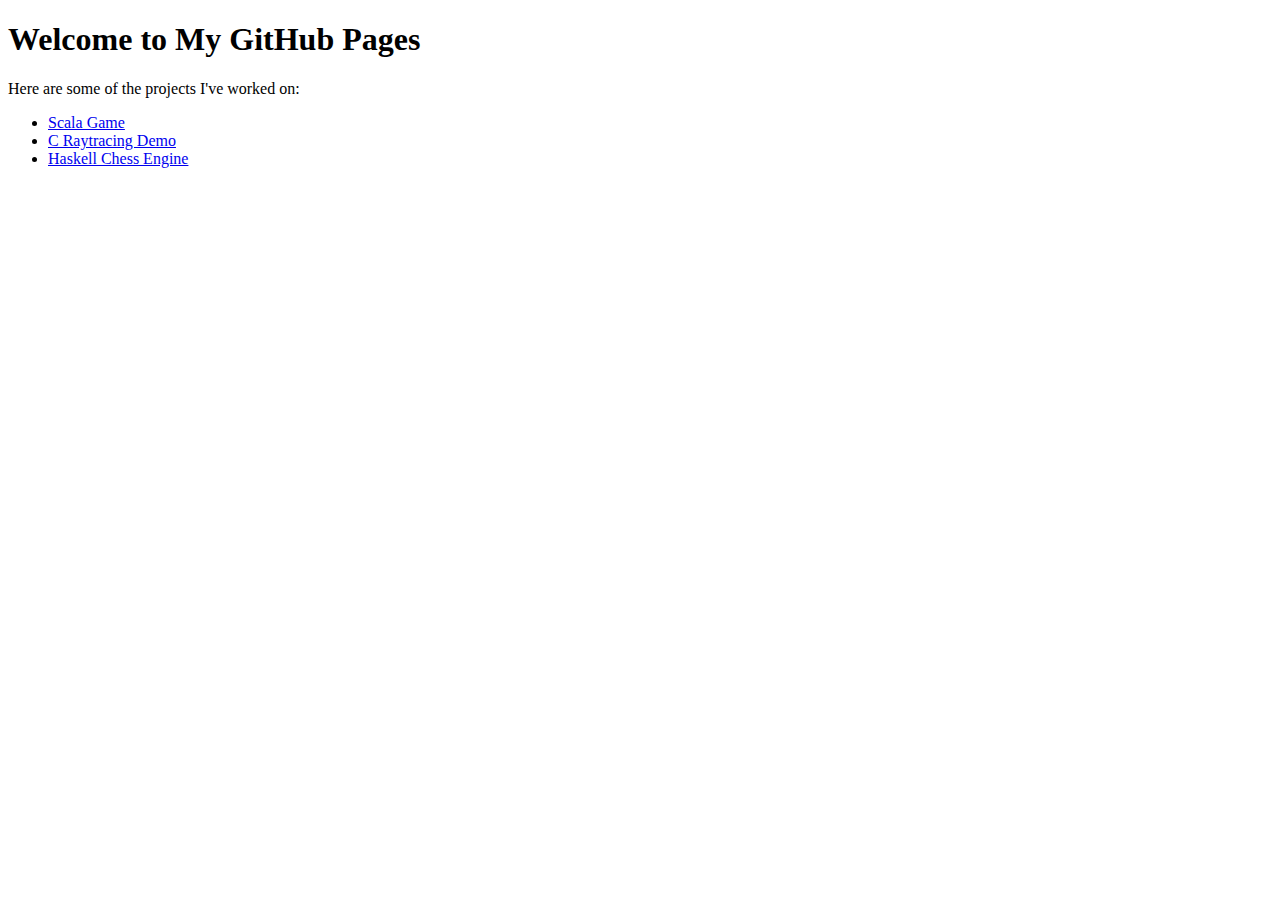
==== index.html @ cbef990c "Page Routes Initial Layout" ====
<!DOCTYPE html>
<html lang="en"
<head>
    <meta charset="UTF-8">
    <meta name="viewport" content="width=device-width, initial-scale=1.0">
    <title>Marco Jonsson's Projects</title>
</head>

<body>
    <h1>Welcome to My GitHub Pages</h1>
    <p>Here are some of the projects I've worked on:</p>
    <ul>
        <li><a href="/scala-game">Scala Game</a></li>
        <li><a href="/c-raytracing">C Raytracing Demo</a></li>
        <li><a href="/haskell-chess-engine">Haskell Chess Engine</a></li>
    </ul>
</body>
</html>
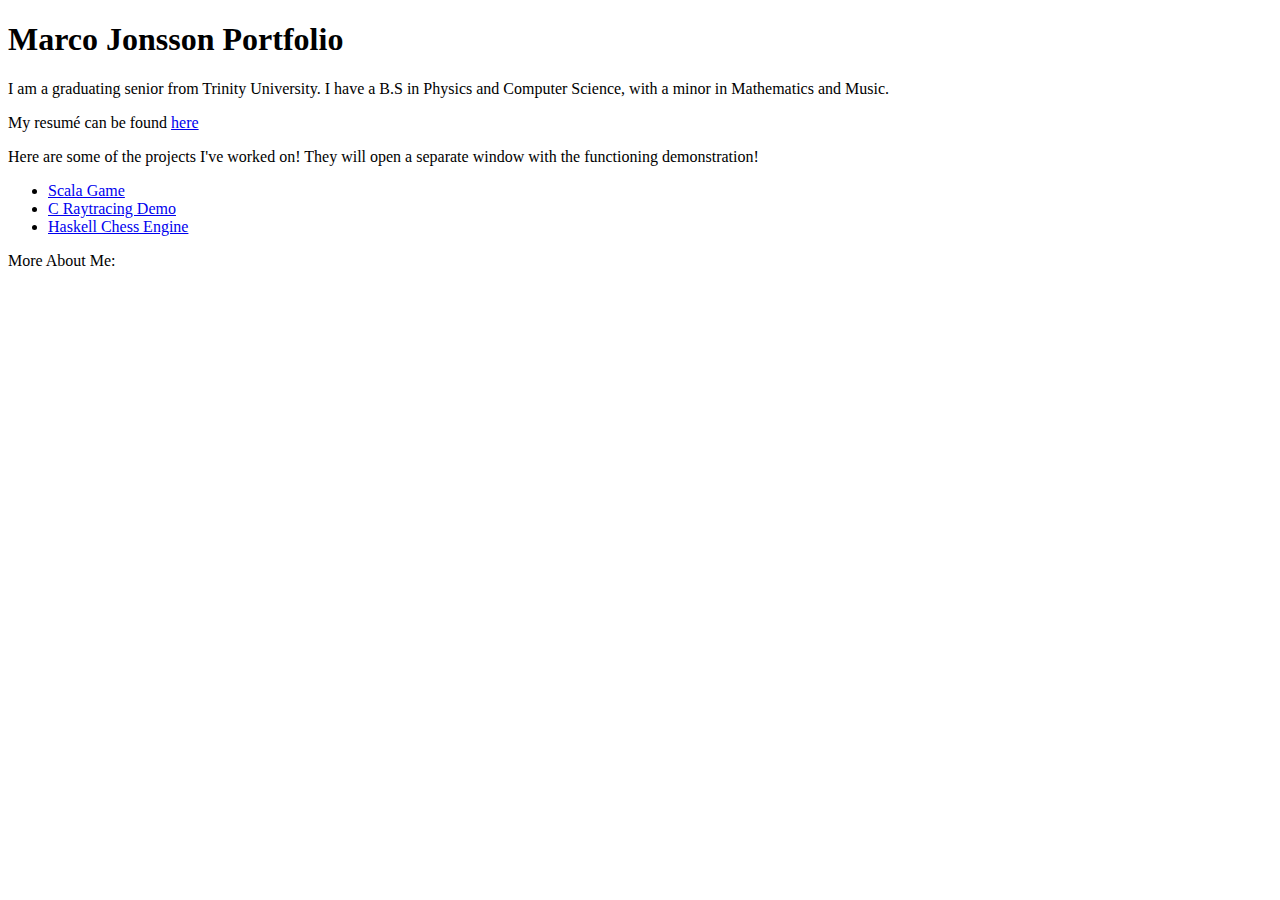
==== commit 0242b29d: "First Route Batch and Resume Added" ====
--- a/index.html
+++ b/index.html
@@ -7,12 +7,24 @@
 </head>
 
 <body>
-    <h1>Welcome to My GitHub Pages</h1>
-    <p>Here are some of the projects I've worked on:</p>
+    <h1>Marco Jonsson Portfolio</h1>
+    <p>
+        I am a graduating senior from Trinity University. I have a B.S in Physics and Computer Science, with a minor in Mathematics and Music. 
+    </p>
+    <p>
+        <p>My resumé can be found <a href="resume/Marco%20Jonsson%20Resume.pdf" target="_blank">here</a>
+
+    </p>
+    <p>
+        Here are some of the projects I've worked on! They will open a separate window with the functioning demonstration!
+    </p>
     <ul>
         <li><a href="/scala-game">Scala Game</a></li>
         <li><a href="/c-raytracing">C Raytracing Demo</a></li>
         <li><a href="/haskell-chess-engine">Haskell Chess Engine</a></li>
     </ul>
+    <p>
+        More About Me:
+    </p>
 </body>
 </html>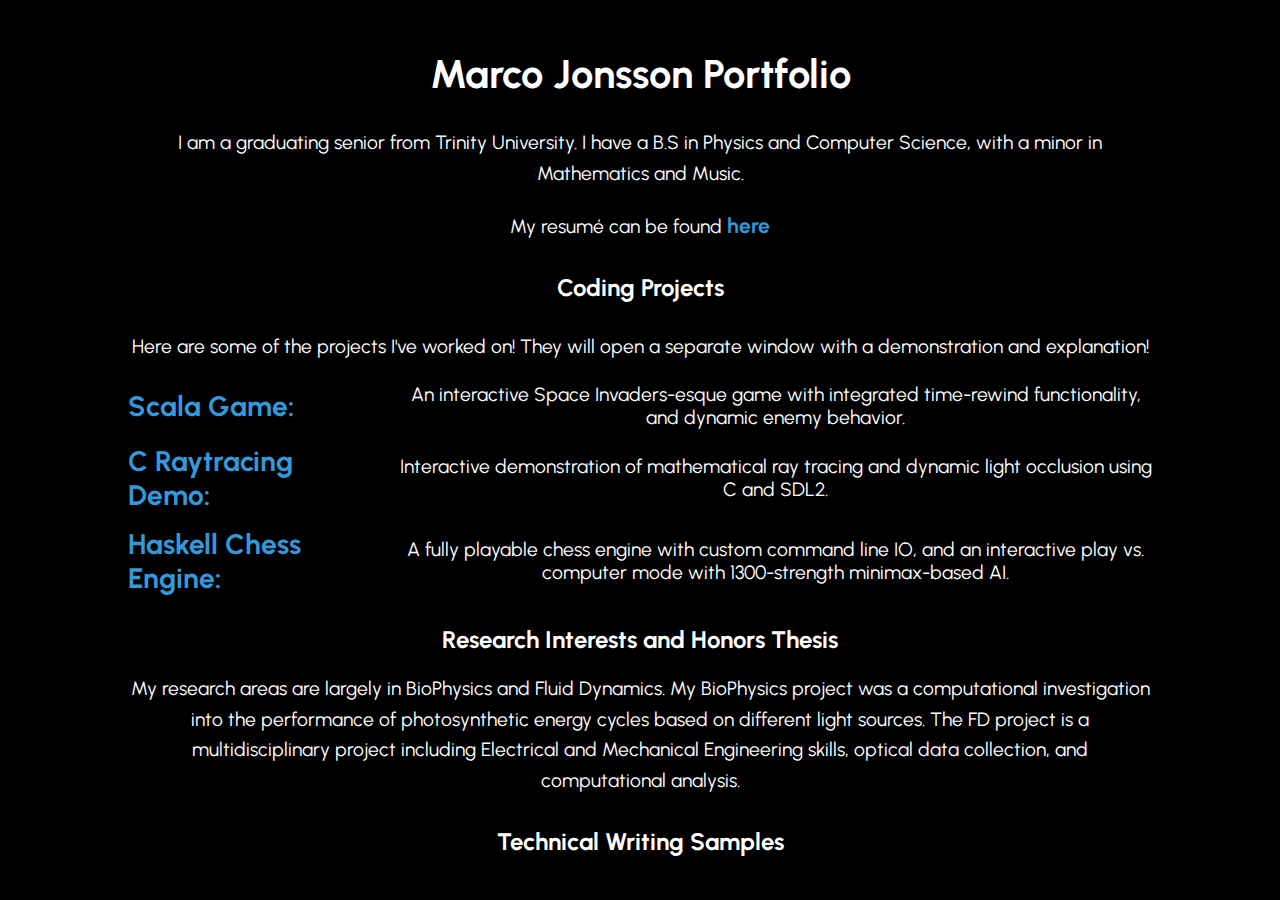
==== commit be876295: "Updated UI, added google analytics" ====
--- a/index.html
+++ b/index.html
@@ -1,30 +1,67 @@
 <!DOCTYPE html>
-<html lang="en"
+<html lang="en">
 <head>
+    <!-- Google tag (gtag.js) -->
+    <script async src="https://www.googletagmanager.com/gtag/js?id=G-RW2P8NKLW9"></script>
+    <script>
+    window.dataLayer = window.dataLayer || [];
+    function gtag(){dataLayer.push(arguments);}
+    gtag('js', new Date());
+
+    gtag('config', 'G-RW2P8NKLW9');
+    </script>
+
     <meta charset="UTF-8">
     <meta name="viewport" content="width=device-width, initial-scale=1.0">
     <title>Marco Jonsson's Projects</title>
-</head>
-
+    <link rel="stylesheet" href="styles.css">
+</head> 
 <body>
     <h1>Marco Jonsson Portfolio</h1>
-    <p>
-        I am a graduating senior from Trinity University. I have a B.S in Physics and Computer Science, with a minor in Mathematics and Music. 
-    </p>
-    <p>
-        <p>My resumé can be found <a href="resume/Marco%20Jonsson%20Resume.pdf" target="_blank">here</a>
-
-    </p>
-    <p>
-        Here are some of the projects I've worked on! They will open a separate window with the functioning demonstration!
-    </p>
-    <ul>
-        <li><a href="/scala-game">Scala Game</a></li>
-        <li><a href="/c-raytracing">C Raytracing Demo</a></li>
-        <li><a href="/haskell-chess-engine">Haskell Chess Engine</a></li>
-    </ul>
-    <p>
-        More About Me:
-    </p>
+    <div class="section">
+        <p>
+            I am a graduating senior from Trinity University. I have a B.S in Physics and Computer Science, with a minor in Mathematics and Music.
+        </p>
+        <p>
+            My resumé can be found <a class="resume-link" href="resume/Marco%20Jonsson%20Resume.pdf" target="_blank">here</a>
+        </p>
+    </div>
+    <h2>Coding Projects</h2>
+    <div class="section">
+        <p>
+            Here are some of the projects I've worked on! They will open a separate window with a demonstration and explanation!
+        </p>
+        <ul class="projects-list">
+            <li class="project-item">
+                <span class="project-name"><a href="/scala-game">Scala Game:</a></span>
+                <span class="project-description">An interactive Space Invaders-esque game with integrated time-rewind 
+                    functionality, and dynamic enemy behavior.</span>
+            </li>
+            <li class="project-item">
+                <span class="project-name"><a href="/c-raytracing.html">C Raytracing Demo:</a></span>
+                <span class="project-description">Interactive demonstration of mathematical ray tracing and dynamic 
+                    light occlusion using C and SDL2.</span>
+            </li>
+            <li class="project-item">
+                <span class="project-name"><a href="/haskell-chess-engine">Haskell Chess Engine:</a></span>
+                <span class="project-description">A fully playable chess engine with custom command line IO, and an
+                     interactive play vs. computer mode with 1300-strength minimax-based AI.</span>
+            </li>
+        </ul>
+    </div>
+    <div class="section">
+            <h2>Research Interests and Honors Thesis</h2>
+            <p>
+                My research areas are largely in BioPhysics and Fluid Dynamics. My BioPhysics project was a computational
+                investigation into the performance of photosynthetic energy cycles based on different light sources.
+                The FD project is a multidisciplinary project including Electrical and Mechanical Engineering skills, 
+                optical data collection, and computational analysis.
+            </p>
+    </div>
+    <div class="section">
+        <h2>
+            Technical Writing Samples
+        </h2>
+    </div>
 </body>
-</html>+</html>
--- a/styles.css
+++ b/styles.css
@@ -0,0 +1,99 @@
+@import url('https://fonts.googleapis.com/css2?family=Urbanist:wght@100;200;300;400;500;600;700;800;900&display=swap');
+        
+/* Global styles */
+body {
+    background-color: black;
+    color: white;
+    font-family: 'Urbanist', sans-serif;
+    margin: 0;
+    padding: 0;
+}
+
+h1 {
+    text-align: center;
+    margin-top: 50px;
+    font-size: 2.5em;
+}
+
+h2{
+    text-align: center;
+}
+
+p {
+    font-size: 1.2em;
+    line-height: 1.6;
+    margin: 20px auto;
+    width: 80%;
+}
+
+ul {
+    list-style-type: none;
+    padding: 0;
+    margin: 0;
+    width: 80%; /* Set the width of the list to be aligned with the content */
+    margin-left: auto;
+    margin-right: auto;
+}
+
+li {
+    margin: 15px 0;
+}
+
+a {
+    color: #3498db; /* blue color for links */
+    text-decoration: none;
+    font-size: 1.1em;
+}
+
+a:hover {
+    text-decoration: underline;
+}
+
+/* Resumé link styling */
+.resume-link {
+    color: #3498db;
+    font-weight: bold;
+}
+
+/* Section styling */
+.section {
+    text-align: center;
+    margin: 30px 0;
+}
+
+.urbanist-MainFont {
+    font-family: "Urbanist", sans-serif;
+    font-optical-sizing: auto;
+    font-weight: 100; /*100 to 900*/
+    font-style: normal;
+}
+.project-item {
+    display: flex;
+    align-items: center;
+    margin: 15px 0;
+}
+
+.project-name {
+    font-size: 1.6em;
+    font-weight: bold;
+    text-align: left;
+    max-width: 60%; /* Limit the width so the description doesn't wrap too early */
+    flex: 1; /* Allow project name to take up 60% of the space */
+    margin-right: 20px;
+}
+
+.project-description {
+    font-size: 1.2em;
+    flex: 3; /* Allow description to take up the remaining space */
+    word-wrap: break-word; /* Ensures description text wraps within its container */
+}
+
+.project-name a {
+    color: #3498db;
+    text-decoration: none;
+}
+
+.project-name a:hover {
+    text-decoration: underline;
+}
+
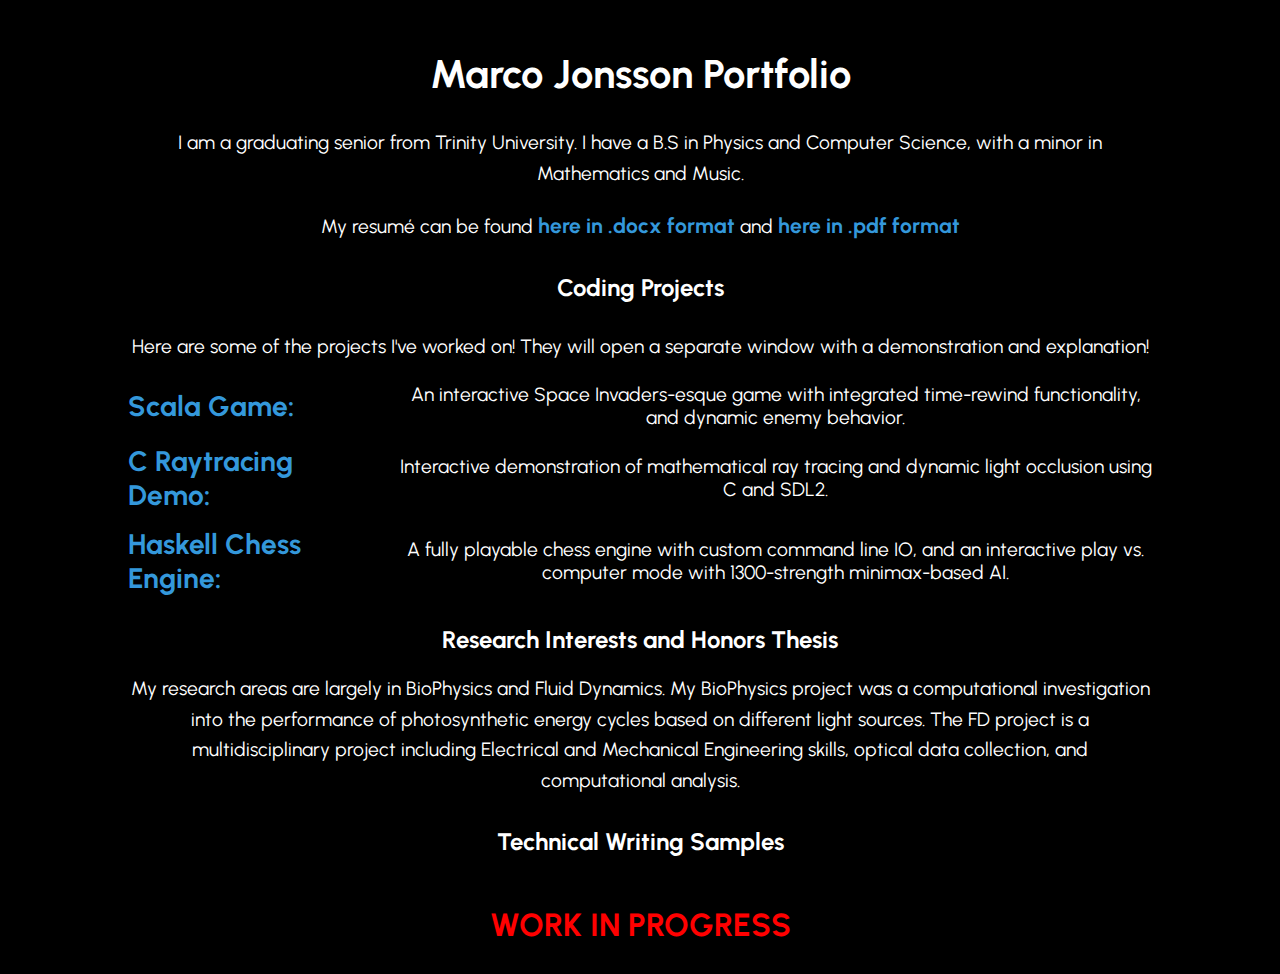
==== commit 114b7eed: "Updated resume uploaded, improved UI, partial content for raytracing page." ====
--- a/index.html
+++ b/index.html
@@ -23,7 +23,7 @@
             I am a graduating senior from Trinity University. I have a B.S in Physics and Computer Science, with a minor in Mathematics and Music.
         </p>
         <p>
-            My resumé can be found <a class="resume-link" href="resume/Marco%20Jonsson%20Resume.pdf" target="_blank">here</a>
+            My resumé can be found <a class="resume-link" href="resume/Marco_Jonsson_Resume.docx" target="_blank">here in .docx format</a> and <a class="resume-link" href="resume/Marco_Jonsson_Resume.pdf" target="_blank"> here in .pdf format</a>
         </p>
     </div>
     <h2>Coding Projects</h2>
@@ -33,17 +33,17 @@
         </p>
         <ul class="projects-list">
             <li class="project-item">
-                <span class="project-name"><a href="/scala-game">Scala Game:</a></span>
+                <span class="project-name"><a href="space-game.html">Scala Game:</a></span>
                 <span class="project-description">An interactive Space Invaders-esque game with integrated time-rewind 
                     functionality, and dynamic enemy behavior.</span>
             </li>
             <li class="project-item">
-                <span class="project-name"><a href="/c-raytracing.html">C Raytracing Demo:</a></span>
+                <span class="project-name"><a href="c-raytracing.html">C Raytracing Demo:</a></span>
                 <span class="project-description">Interactive demonstration of mathematical ray tracing and dynamic 
                     light occlusion using C and SDL2.</span>
             </li>
             <li class="project-item">
-                <span class="project-name"><a href="/haskell-chess-engine">Haskell Chess Engine:</a></span>
+                <span class="project-name"><a href="haskell-chess.html">Haskell Chess Engine:</a></span>
                 <span class="project-description">A fully playable chess engine with custom command line IO, and an
                      interactive play vs. computer mode with 1300-strength minimax-based AI.</span>
             </li>
@@ -63,5 +63,8 @@
             Technical Writing Samples
         </h2>
     </div>
+    <div class="section" style="text-align: center; font-size: 2em; font-weight: bold; color: red; margin-top: 50px;">
+        WORK IN PROGRESS
+    </div>
 </body>
 </html>
--- a/styles.css
+++ b/styles.css
@@ -24,6 +24,14 @@
     line-height: 1.6;
     margin: 20px auto;
     width: 80%;
+}
+
+.p-section {
+    font-size: 1.2em;
+    line-height: 1.6;
+    margin: 20px auto;
+    width: 80%;
+    text-align: justify;
 }
 
 ul {
@@ -97,3 +105,27 @@
     text-decoration: underline;
 }
 
+.demo-gif {
+    width: 100%;  /* Adjusts the GIF to the full width of its container */
+    max-width: 800px;  /* Optional: limits the size to 800px, you can adjust it */
+    height: auto;  /* Ensures the aspect ratio is maintained */
+}
+.gif-container {
+    text-align: center; /* Centers the GIF */
+    padding: 20px;      /* Adds some space around the GIF */
+}
+
+
+.image-container {
+    text-align: center;
+    margin-bottom: 20px;
+}
+.image-container img {
+    max-width: 100%;
+    height: auto;
+}
+.caption {
+    text-align: center;
+    font-style: italic;
+    margin-top: 5px;
+}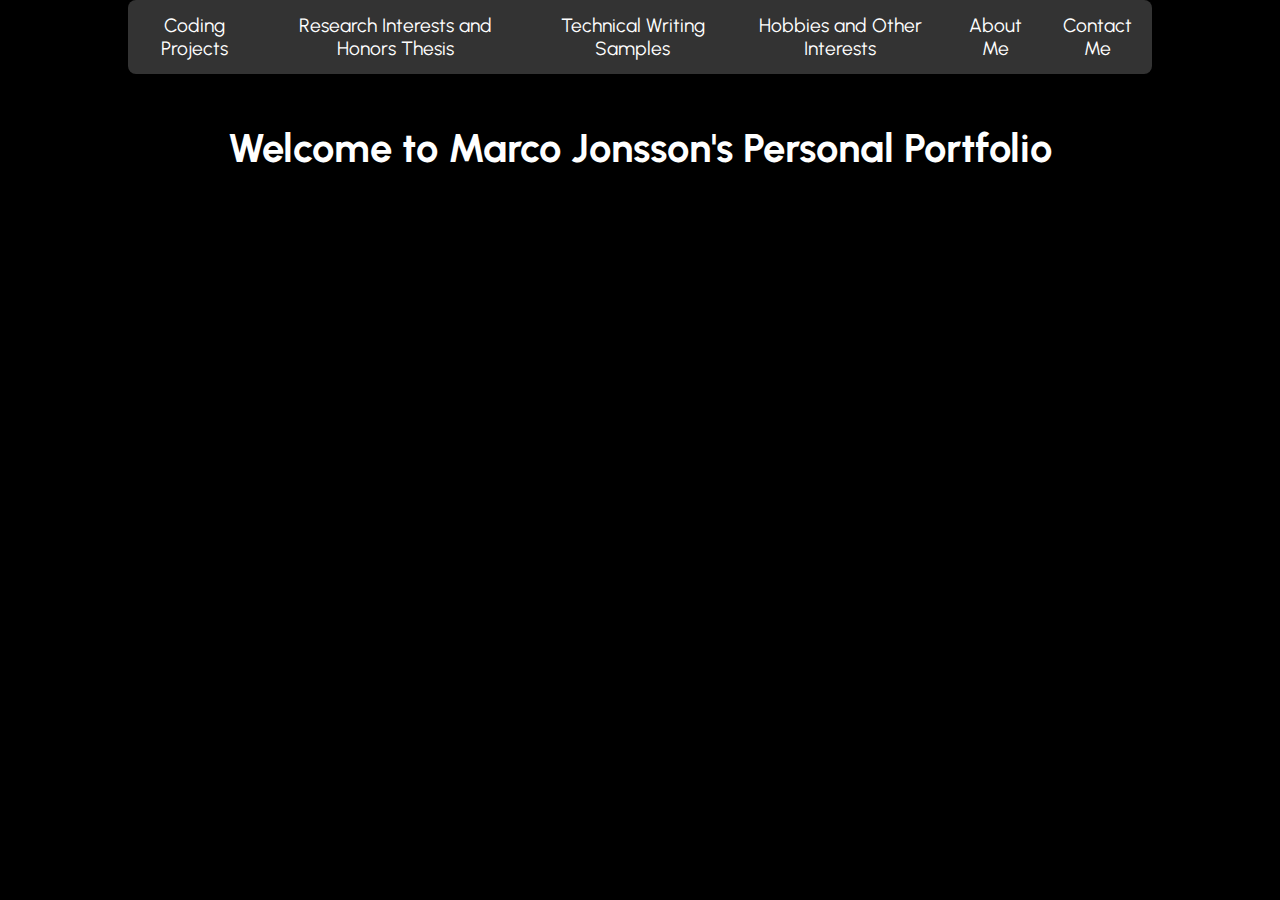
==== commit 50f212fc: "Final path fix" ====
--- a/index.html
+++ b/index.html
@@ -14,57 +14,27 @@
     <meta charset="UTF-8">
     <meta name="viewport" content="width=device-width, initial-scale=1.0">
     <title>Marco Jonsson's Projects</title>
-    <link rel="stylesheet" href="styles.css">
+    <link rel="stylesheet" href="/CSSStyles/styles.css">
 </head> 
 <body>
-    <h1>Marco Jonsson Portfolio</h1>
-    <div class="section">
-        <p>
-            I am a graduating senior from Trinity University. I have a B.S in Physics and Computer Science, with a minor in Mathematics and Music.
-        </p>
-        <p>
-            My resumé can be found <a class="resume-link" href="resume/Marco_Jonsson_Resume.docx" target="_blank">here in .docx format</a> and <a class="resume-link" href="resume/Marco_Jonsson_Resume.pdf" target="_blank"> here in .pdf format</a>
-        </p>
-    </div>
-    <h2>Coding Projects</h2>
-    <div class="section">
-        <p>
-            Here are some of the projects I've worked on! They will open a separate window with a demonstration and explanation!
-        </p>
-        <ul class="projects-list">
-            <li class="project-item">
-                <span class="project-name"><a href="space-game.html">Scala Game:</a></span>
-                <span class="project-description">An interactive Space Invaders-esque game with integrated time-rewind 
-                    functionality, and dynamic enemy behavior.</span>
-            </li>
-            <li class="project-item">
-                <span class="project-name"><a href="c-raytracing.html">C Raytracing Demo:</a></span>
-                <span class="project-description">Interactive demonstration of mathematical ray tracing and dynamic 
-                    light occlusion using C and SDL2.</span>
-            </li>
-            <li class="project-item">
-                <span class="project-name"><a href="haskell-chess.html">Haskell Chess Engine:</a></span>
-                <span class="project-description">A fully playable chess engine with custom command line IO, and an
-                     interactive play vs. computer mode with 1300-strength minimax-based AI.</span>
-            </li>
-        </ul>
-    </div>
-    <div class="section">
-            <h2>Research Interests and Honors Thesis</h2>
-            <p>
-                My research areas are largely in BioPhysics and Fluid Dynamics. My BioPhysics project was a computational
-                investigation into the performance of photosynthetic energy cycles based on different light sources.
-                The FD project is a multidisciplinary project including Electrical and Mechanical Engineering skills, 
-                optical data collection, and computational analysis.
-            </p>
-    </div>
-    <div class="section">
-        <h2>
-            Technical Writing Samples
-        </h2>
-    </div>
-    <div class="section" style="text-align: center; font-size: 2em; font-weight: bold; color: red; margin-top: 50px;">
-        WORK IN PROGRESS
-    </div>
+    <div id="navbar-container"></div>
+        <script>
+            fetch("home-navbar.html")
+                .then(response => response.text())
+                .then(data => {
+                    document.getElementById("navbar-container").innerHTML = data;
+                })
+                .catch(error => console.error("Error loading the navbar:", error));
+        </script>
+    <h1>Welcome to Marco Jonsson's Personal Portfolio</h1>
+
+<!-- button table Will not use for now-->
+<!-- <table>
+    <tr>
+        <td><button class="styled-button" onclick="location.href='CodingProjects/coding-projects.html'">Coding Projects</button></td>
+        <td><button class="styled-button" onclick="location.href='research-interests'">Research Interests and Honors Thesis</button></td>
+        <td><button class="styled-button" onclick="location.href='#technical-writing'">Technical Writing Samples</button></td>
+    </tr>
+</table> -->
 </body>
-</html>
+</html>--- a/CSSStyles/styles.css
+++ b/CSSStyles/styles.css
@@ -0,0 +1,266 @@
+@import url('https://fonts.googleapis.com/css2?family=Urbanist:wght@100;200;300;400;500;600;700;800;900&display=swap');
+        
+/* Global styles */
+body {
+    background-color: black;
+    color: white;
+    font-family: 'Urbanist', sans-serif;
+    margin: 0;
+    padding: 0;
+}
+
+h1 {
+    text-align: center;
+    margin-top: 50px;
+    font-size: 2.5em;
+}
+
+h2{
+    text-align: center;
+}
+
+p {
+    font-size: 1.2em;
+    line-height: 1.6;
+    margin: 20px auto;
+    width: 80%;
+}
+
+.p-section {
+    font-size: 1.2em;
+    line-height: 1.6;
+    margin: 20px auto;
+    width: 80%;
+    text-align: justify;
+    text-justify: inter-word; /* More aggressive justification */
+}
+
+ul {
+    list-style-type: none;
+    padding: 0;
+    margin: 0;
+    width: 80%; /* Set the width of the list to be aligned with the content */
+    margin-left: auto;
+    margin-right: auto;
+}
+
+li {
+    margin: 15px 0;
+}
+
+a {
+    color: #3498db; /* blue color for links */
+    text-decoration: none;
+    font-size: 1.1em;
+}
+
+a:hover {
+    text-decoration: underline;
+}
+
+/* Center the entire table on the screen */
+table {
+    width: auto; /* Ensures the table only takes up as much space as needed */
+    margin: 0 auto; /* Centers the table horizontally */
+    text-align: center; /* Centers the text inside the table cells */
+    display: table; /* Makes sure it's treated as a table element */
+    margin-top: 100px; /* Optional: Add space from the top of the page */
+}
+/* Resumé link styling */
+.resume-link {
+    color: #3498db;
+    font-weight: bold;
+}
+
+/* Section styling */
+.section {
+    text-align: center;
+    margin: 30px 0;
+}
+
+.urbanist-MainFont {
+    font-family: "Urbanist", sans-serif;
+    font-optical-sizing: auto;
+    font-weight: 100; /*100 to 900*/
+    font-style: normal;
+}
+.project-item {
+    display: flex;
+    align-items: center;
+    margin: 15px 0;
+}
+
+.project-name {
+    font-size: 1.6em;
+    font-weight: bold;
+    text-align: left;
+    max-width: 60%; /* Limit the width so the description doesn't wrap too early */
+    flex: 1; /* Allow project name to take up 60% of the space */
+    margin-right: 20px;
+}
+
+.project-description {
+    font-size: 1.2em;
+    flex: 3; /* Allow description to take up the remaining space */
+    word-wrap: break-word; /* Ensures description text wraps within its container */
+}
+
+.project-name a {
+    color: #3498db;
+    text-decoration: none;
+}
+
+.project-name a:hover {
+    text-decoration: underline;
+}
+
+.demo-gif {
+    width: 100%;  /* Adjusts the GIF to the full width of its container */
+    max-width: 800px;  /* Optional: limits the size to 800px, you can adjust it */
+    height: auto;  /* Ensures the aspect ratio is maintained */
+}
+.gif-container {
+    text-align: center; /* Centers the GIF */
+    padding: 20px;      /* Adds some space around the GIF */
+}
+
+
+.image-container {
+    text-align: center;
+    margin-bottom: 20px;
+}
+.image-container img {
+    max-width: 100%;
+    height: auto;
+}
+.caption {
+    text-align: center;
+    font-style: italic;
+    margin-top: 5px;
+}
+
+.nav-list {
+    list-style-type: none;
+    padding: 0;
+    margin: 0 auto; /* Centers the navbar */
+    display: flex;
+    justify-content: center;
+    background-color: #333;
+    border-radius: 8px; /* Rounded edges for the navbar */
+    width: 80%; /* Adjust the width as needed */
+}
+
+
+.nav-list li {
+    margin: 0;
+    display: flex; /* Makes the li elements stretch */
+}
+
+.nav-list a {
+    display: block;
+    color: white;
+    text-align: center;
+    padding: 14px 20px;
+    text-decoration: none;
+    font-size: 1.2em;
+    border-radius: 8px; /* Rounded edges for each link */
+    transition: background-color 0.3s, box-shadow 0.3s; /* Smooth transition for hover */
+    align-items: stretch; /* Ensure the link stretches to fill the li's height */
+}
+
+
+.nav-list a:hover {
+    background-color: #111;
+    box-shadow: 0 4px 6px rgba(0, 0, 0, 0.3); /* Soft shadow for hover effect */
+}
+/* General button styling */
+.styled-button {
+    background-color: #333; /* Same background color as navbar */
+    color: white;
+    padding: 14px 20px;
+    border: none;
+    font-family: 'Urbanist', sans-serif;
+    font-size: 1.2em;
+    text-align: center;
+    cursor: pointer;
+    border-radius: 8px; /* Rounded corners for the buttons */
+    transition: background-color 0.3s, box-shadow 0.3s; /* Smooth transition */
+    display: inline-block;
+}
+
+.styled-button:hover {
+    background-color: #111; /* Darker background on hover */
+    box-shadow: 0 4px 6px rgba(0, 0, 0, 0.3); /* Soft shadow effect on hover */
+}
+
+.styled-button:focus {
+    outline: none; /* Removes default focus outline */
+    box-shadow: 0 0 0 3px rgba(0, 0, 255, 0.3); /* Blue focus ring for accessibility */
+}
+
+/* Optional: Button spacing */
+table td {
+    padding: 0 10px;
+}
+
+/* .contact-info {
+
+    text-align: justify;
+} */
+
+.contact-container {
+    max-width: 600px;
+    margin: auto;
+    padding: 20px;
+    text-align: center;
+}
+.contact-info {
+    display: flex;
+    flex-direction: column;
+    gap: 15px;
+}
+.contact-entry {
+    display: flex;
+    align-items: center;
+    background: #9c9696;
+    border-radius: 12px;
+    padding: 10px;
+    box-shadow: 2px 2px 10px rgba(0, 0, 0, 0.1);
+}
+.contact-entry p {
+    margin-left: 80px;
+    text-align: justify;
+    color: #000000; 
+}
+.contact-entry a {
+    color: #0011ff; /* Change to a color that fits your theme */
+    text-decoration: none;
+}
+
+.contact-entry a:hover {
+    text-decoration: underline;
+}
+.contact-entry img {
+    width: 30px;
+    height: 30px;
+    margin-right: 10px;
+    margin-left: 10px;
+}
+.contact-form {
+    margin-top: 20px;
+    display: flex;
+    flex-direction: column;
+    gap: 10px;
+}
+.contact-form input, .contact-form textarea {
+    padding: 8px;
+    border-radius: 8px;
+    border: 1px solid #ccc;
+}
+.contact-form button {
+    background-color: #333;
+    color: white;
+    padding: 10px;
+    border-radius: 8px;
+    cursor: pointer;
+}
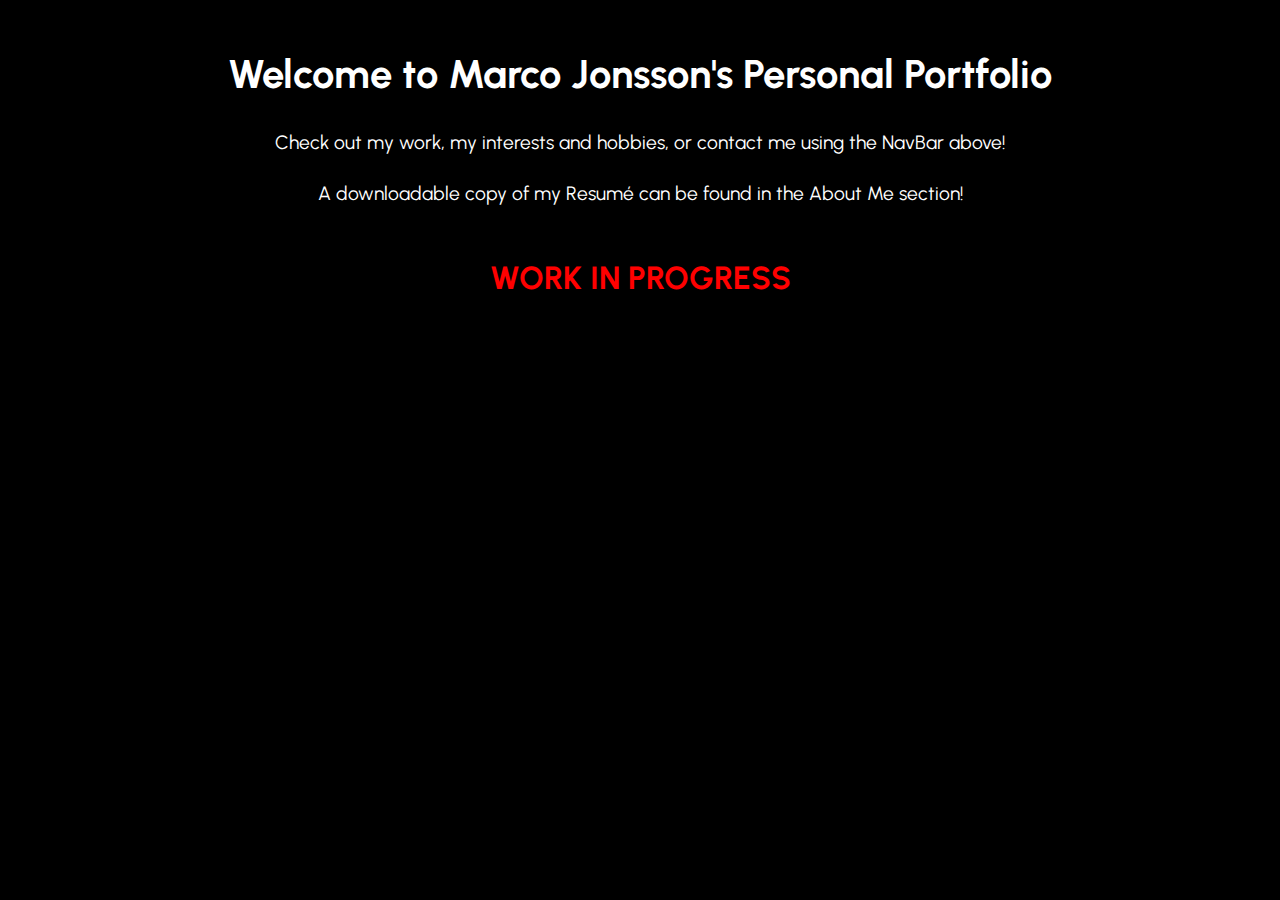
==== commit 894dd69b: "fixed nav bar, updated contact page, cleaned up some animations" ====
--- a/index.html
+++ b/index.html
@@ -17,16 +17,19 @@
     <link rel="stylesheet" href="/CSSStyles/styles.css">
 </head> 
 <body>
-    <div id="navbar-container"></div>
-        <script>
-            fetch("home-navbar.html")
-                .then(response => response.text())
-                .then(data => {
-                    document.getElementById("navbar-container").innerHTML = data;
-                })
-                .catch(error => console.error("Error loading the navbar:", error));
-        </script>
+
+     <div id="navbar-container"></div>
+     <script src="/NavBarAndSiteBehaviors/navbar-behavior.js"></script>
+
     <h1>Welcome to Marco Jonsson's Personal Portfolio</h1>
+    <div class="section">
+        <p>
+            Check out my work, my interests and hobbies, or contact me using the NavBar above!
+        </p>
+        <p> 
+            A downloadable copy of my Resumé can be found in the About Me section!
+        </p>
+    </div>
 
 <!-- button table Will not use for now-->
 <!-- <table>
@@ -36,5 +39,9 @@
         <td><button class="styled-button" onclick="location.href='#technical-writing'">Technical Writing Samples</button></td>
     </tr>
 </table> -->
+<div class="section" style="text-align: center; font-size: 2em; font-weight: bold; color: red; margin-top: 50px;">
+    WORK IN PROGRESS
+</div>
 </body>
+
 </html>--- a/CSSStyles/styles.css
+++ b/CSSStyles/styles.css
@@ -264,3 +264,41 @@
     border-radius: 8px;
     cursor: pointer;
 }
+/* 
+
+.scroll-sections {
+    width: 100%;
+    display: flex;
+    flex-direction: column;
+    align-items: center;
+}
+
+.scroll-entry {
+    width: 80%;
+    height: 400px;
+    margin: 50px auto;
+    display: flex;
+    align-items: center;
+    justify-content: center;
+    text-align: center;
+    background-size: cover;
+    background-position: center;
+    opacity: 0;
+    transform: translateX(-100px);
+    transition: opacity 0.8s ease-out, transform 0.8s ease-out;
+}
+
+.scroll-entry:nth-child(odd) {
+    transform: translateX(100px);
+}
+
+.scroll-entry.visible {
+    opacity: 1;
+    transform: translateX(0);
+}
+
+/* Assign background images */
+/* #coding-projects { background-image: url('/Files/NavImages/coding-projects.jpg'); }
+#research { background-image: url('/Files/NavImages/research.jpg'); }
+#technical-writing { background-image: url('/Files/NavImages/technical-writing.jpg'); }
+#hobbies { background-image: url('/Files/NavImages/hobbies.jpg'); }  */
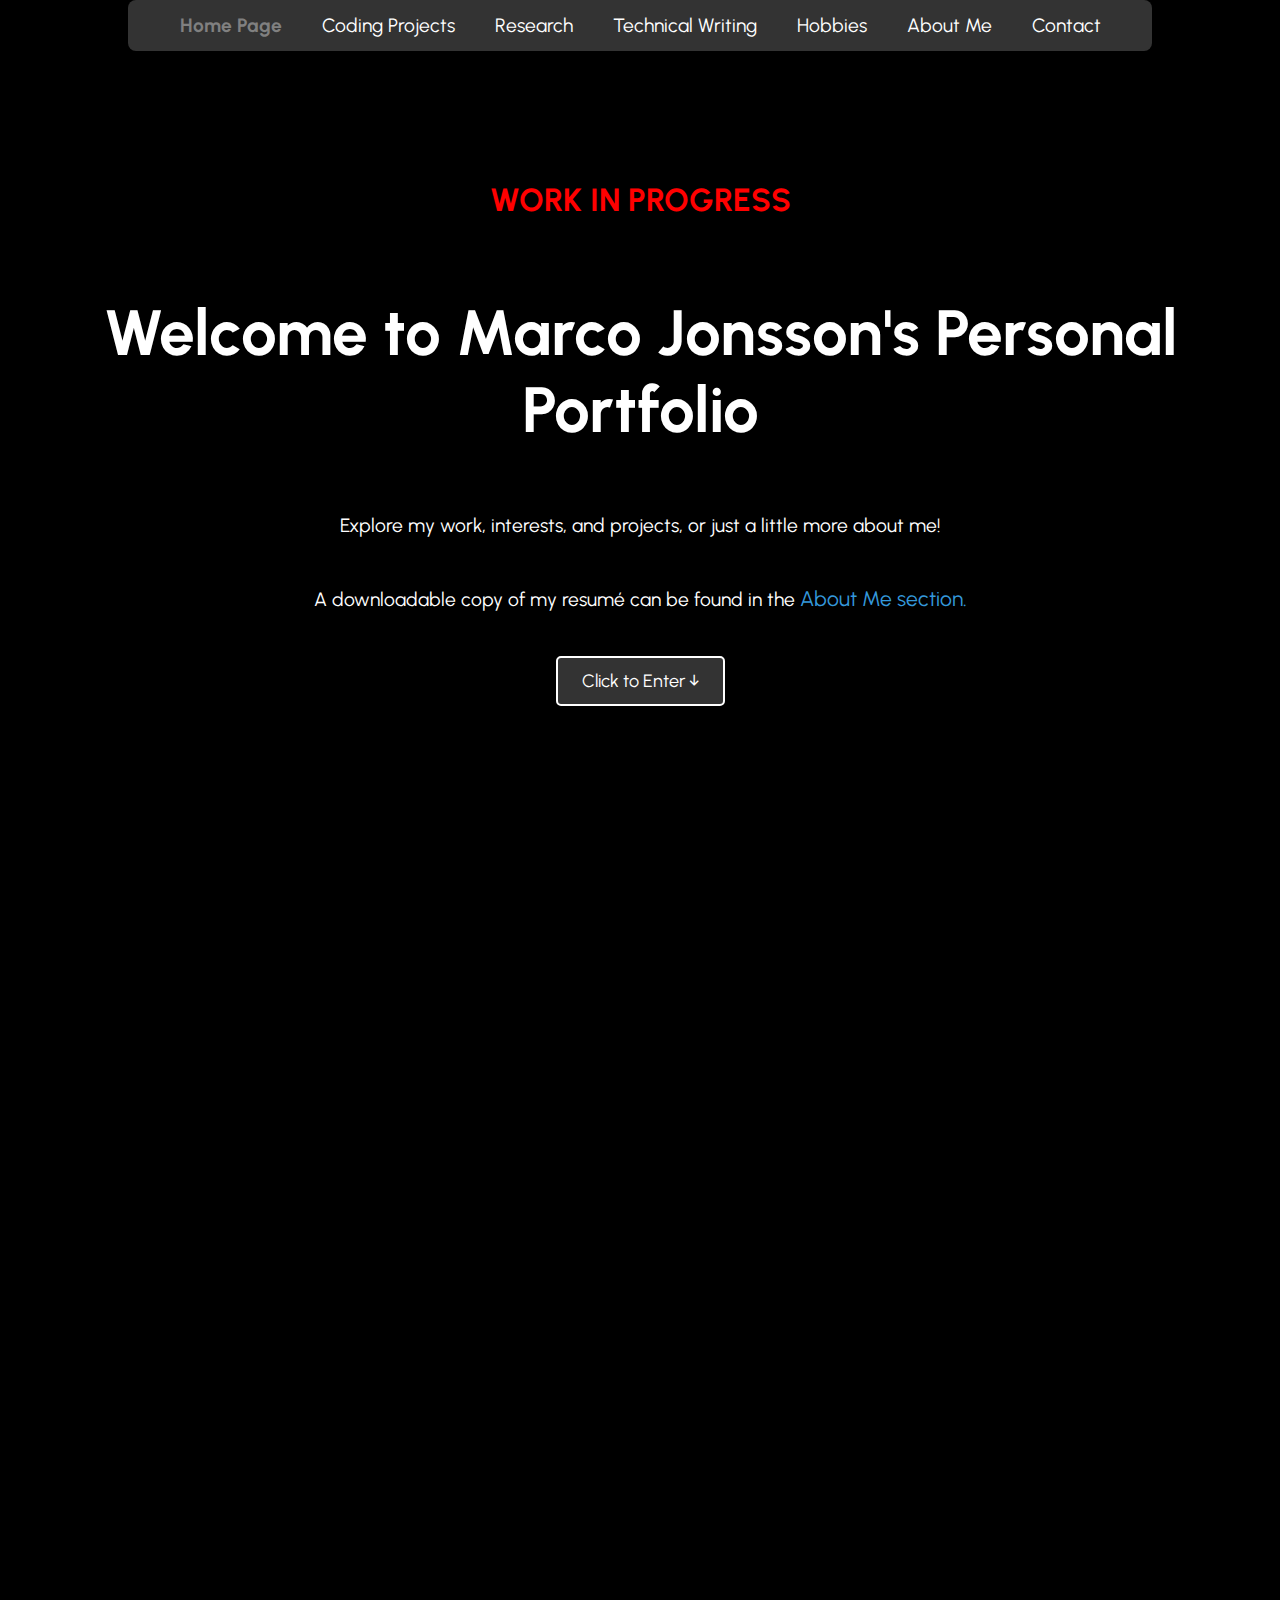
==== commit 1cabd67d: "Many changes. Contents of chess page, File move around, animation of frontpage, slick behavior, fixe" ====
--- a/index.html
+++ b/index.html
@@ -15,21 +15,142 @@
     <meta name="viewport" content="width=device-width, initial-scale=1.0">
     <title>Marco Jonsson's Projects</title>
     <link rel="stylesheet" href="/CSSStyles/styles.css">
+    <style>
+        body {
+            background: black;
+            color: white;
+            text-align: center;
+            overflow: hidden;
+            user-select: none;
+        }
+    </style>
 </head> 
+
 <body>
+    <div id="navbar-container"></div>
+    <script src="/NavBarAndSiteBehaviors/navbar-behavior.js"></script>
 
-     <div id="navbar-container"></div>
-     <script src="/NavBarAndSiteBehaviors/navbar-behavior.js"></script>
+    <!-- Home Page Text -->
+    <div id="home-content">
+        <h1>Welcome to Marco Jonsson's Personal Portfolio</h1>
+        <p>Explore my work, interests, and projects, or just a little more about me!</p>
+        <p>A downloadable copy of my resumé can be found in the <a href="/Pages/AboutMe/about-me.html">About Me section.</a></p>
+        <div id="forward-button">Click to Enter ↓</div>
+    </div>
 
-    <h1>Welcome to Marco Jonsson's Personal Portfolio</h1>
-    <div class="section">
-        <p>
-            Check out my work, my interests and hobbies, or contact me using the NavBar above!
-        </p>
-        <p> 
-            A downloadable copy of my Resumé can be found in the About Me section!
-        </p>
+    <!-- Image Gallery (Hidden Initially) -->
+    <div id="gallery-container">
+        <div id="navigation-track" data-mouse-down-at="0" data-prev-percentage="0">
+            <img class="home-image" src="/Files/SiteImages/HomePageImages/ChessHome.jpeg" draggable="false" pointer-events: none;>
+        <img class="home-image" src="/Files/SiteImages/HomePageImages/ChessHome.jpeg" draggable="false" pointer-events: none;>
+        <img class="home-image" src="/Files/SiteImages/HomePageImages/ChessHome.jpeg" draggable="false" pointer-events: none;>
+        <img class="home-image" src="/Files/SiteImages/HomePageImages/ChessHome.jpeg" draggable="false" pointer-events: none;>
+        <img class="home-image" src="/Files/SiteImages/HomePageImages/ChessHome.jpeg" draggable="false" pointer-events: none;>
+        <img class="home-image" src="/Files/SiteImages/HomePageImages/ChessHome.jpeg" draggable="false" pointer-events: none;>
+        <img class="home-image" src="/Files/SiteImages/HomePageImages/ChessHome.jpeg" draggable="false" pointer-events: none;>
+        </div>
     </div>
+    <!-- Back Button -->
+    <button id="back-button">Back to Home</button>
+
+    <script>
+        const homeContent = document.getElementById("home-content");
+        const galleryContainer = document.getElementById("gallery-container");
+        const forwardIndicator = document.getElementById("forward-button");
+        const backButton = document.getElementById("back-button");
+        let isActive = false;
+
+        function enterGallery() {
+            if (isActive) return; // Prevent re-initialization
+
+            homeContent.style.transform = "translateY(-100%)";
+            homeContent.style.opacity = "0";
+            
+            galleryContainer.style.transform = "translateY(0)";
+            backButton.style.transform = "translateY(0)";
+            galleryContainer.style.opacity = "1";
+            backButton.style.opacity="1";
+            isActive = true;
+
+            
+        
+            // Now initialize track interaction logic
+            initTrack();
+        }
+        document.getElementById("back-button").addEventListener("click", returnHome);
+
+        // Listen for swipe or click
+        forwardIndicator.addEventListener("click", enterGallery);
+        window.addEventListener("touchstart", enterGallery);
+
+        function initTrack() {
+            const track = document.getElementById("navigation-track");
+            let isDragging = false;
+            let startX = 0;
+            let prevPercentage = 0;
+        
+            console.log("Track interaction initialized!");
+            window.addEventListener("mousedown", (e) => {
+                isDragging = true;
+                startX = e.clientX;
+                track.dataset.mouseDownAt = startX;
+            });
+    
+            window.addEventListener("mousemove", (e) => {
+                if (!isDragging) return;
+                event.preventDefault();
+                const mouseDelta = parseFloat(track.dataset.mouseDownAt) - e.clientX;
+                const maxDelta = window.innerWidth / 2;
+                let percentage = (mouseDelta / maxDelta) * -100;
+    
+                let nextPercentage = prevPercentage + percentage;
+                nextPercentage = Math.max(Math.min(nextPercentage, 0), -100);
+    
+                track.dataset.percentage = nextPercentage;
+    
+                // Apply smooth animation to the track
+                track.style.transform = `translate(${nextPercentage}%, -50%)`;
+    
+                // Preserve hover effect while applying transformation
+                for (const image of track.getElementsByClassName("home-image")) {
+                    image.style.transform = `translateX(${nextPercentage * 0.5}%)`; 
+                }
+            });
+    
+            window.addEventListener("mouseup", () => {
+                isDragging = false;
+                prevPercentage = parseFloat(track.dataset.percentage);
+            });
+    
+            // Fix: Ensure hover effect remains after dragging
+            document.querySelectorAll(".home-image").forEach(image => {
+                image.addEventListener("mouseover", () => {
+                    image.style.transform += " scale(1.1)"; // Keep existing transform
+                });
+    
+                image.addEventListener("mouseout", () => {
+                    image.style.transform = image.style.transform.replace(" scale(1.1)", ""); // Reset scale
+                });
+            });
+    
+        
+            // Implement your previous track dragging logic here...
+        }
+        function returnHome() {
+            homeContent.style.transform = "translateY(0)";
+            homeContent.style.opacity = "1";
+        
+            galleryContainer.style.transform = "translateY(100%)";
+            galleryContainer.style.opacity = "0";
+            backButton.style.opacity="0"
+            isActive = false;
+        }
+        
+    </script>
+</body>
+
+
+
 
 <!-- button table Will not use for now-->
 <!-- <table>
@@ -39,6 +160,11 @@
         <td><button class="styled-button" onclick="location.href='#technical-writing'">Technical Writing Samples</button></td>
     </tr>
 </table> -->
+
+
+
+
+
 <div class="section" style="text-align: center; font-size: 2em; font-weight: bold; color: red; margin-top: 50px;">
     WORK IN PROGRESS
 </div>
--- a/CSSStyles/styles.css
+++ b/CSSStyles/styles.css
@@ -11,11 +11,12 @@
 
 h1 {
     text-align: center;
-    margin-top: 50px;
-    font-size: 2.5em;
+    margin-top: 100px;
+    font-size: 4.0em;
 }
 
 h2{
+    font-size: 2.0em;
     text-align: center;
 }
 
@@ -139,6 +140,16 @@
     margin-top: 5px;
 }
 
+#navbar-container {
+    position: fixed;
+    top: 0;
+    left: 0;
+    width: 100%;
+    z-index: 10; 
+    background-color: rgba(0, 0, 0, 0.7);
+    color: white;
+}
+
 .nav-list {
     list-style-type: none;
     padding: 0;
@@ -198,10 +209,6 @@
     box-shadow: 0 0 0 3px rgba(0, 0, 255, 0.3); /* Blue focus ring for accessibility */
 }
 
-/* Optional: Button spacing */
-table td {
-    padding: 0 10px;
-}
 
 /* .contact-info {
 
@@ -233,7 +240,7 @@
     color: #000000; 
 }
 .contact-entry a {
-    color: #0011ff; /* Change to a color that fits your theme */
+    color: #0011ff; 
     text-decoration: none;
 }
 
@@ -264,38 +271,113 @@
     border-radius: 8px;
     cursor: pointer;
 }
-/* 
-
-.scroll-sections {
+/* Container for the profile picture */
+.profile-pic-container {
+    position: absolute;
+    top: 350px;
+    right: 100px;
+    width: 500px;
+    height: 500px;
+    /* border-radius: 50%; */
+    overflow: hidden;
+}
+
+.profile-pic-container img {
     width: 100%;
+    height: 100%;
+    object-fit: cover;
+}
+
+
+/* Home Content */
+#home-content {
+    position: absolute;
+    width: 100%;
+    height: 100vh;
     display: flex;
     flex-direction: column;
+    justify-content: center;
     align-items: center;
-}
-
-.scroll-entry {
-    width: 80%;
-    height: 400px;
-    margin: 50px auto;
-    display: flex;
+    transition: transform 1s ease, opacity 1s ease;
+}
+
+#forward-button {
+    margin-top: 20px;
+    font-size: 20px;
+    cursor: pointer;
+    animation: bounce 1.5s infinite;
+    padding: 12px 24px;
+    font-size: 18px;
+    background-color: rgba(255, 255, 255, 0.2);
+    color: white;
+    border: 2px solid white;
+    border-radius: 5px;
+    cursor: pointer;
+    transition: background 0.3s, transform 0.2s;
+}
+#forward-button:hover {
+    background-color: rgba(255, 255, 255, 0.4);
+    transform:  translateX(-50%) scale(1.1);
+}
+
+/* Bounce animation */
+@keyframes bounce {
+    0%, 100% { transform: translateY(0); }
+    50% { transform: translateY(10px); }
+}
+
+/* Gallery (Initially Hidden) */
+#gallery-container {
+    position: absolute;
+    width: 100%;
+    height: 100vh;
+    display: flex;
+    justify-content: center;
     align-items: center;
-    justify-content: center;
-    text-align: center;
-    background-size: cover;
-    background-position: center;
+    transform: translateY(100%);
     opacity: 0;
-    transform: translateX(-100px);
-    transition: opacity 0.8s ease-out, transform 0.8s ease-out;
-}
-
-.scroll-entry:nth-child(odd) {
-    transform: translateX(100px);
-}
-
-.scroll-entry.visible {
-    opacity: 1;
-    transform: translateX(0);
-}
+    transition: transform 1s ease, opacity 1s ease;
+}
+#navigation-track {
+    display: flex;
+    gap: 4vmin;
+    position: absolute;
+    left: 50%;
+    top: 50%;
+    transform: translate(0%, -50%);
+    transition: transform 0.3s ease-out;
+    cursor: grab;
+    user-select: none;
+}
+
+.home-image {
+    width: 20vmin;
+    height: 56vmin;
+    object-fit: cover;
+    object-position: center;
+    transition: transform 0.3s ease-out;
+    will-change: transform;
+}
+#back-button {
+    margin-top:80px;
+    font-size:20px;
+    cursor: pointer;
+    padding: 12px 24px;
+    background-color: rgba(255, 255, 255, 0.2);
+    color: white;
+    border: 2px solid white;
+    border-radius: 5px;
+    cursor: pointer;
+    opacity: 0;
+    transform: translateY(100%);
+    transition: transform 1s ease, opacity 1s ease;
+}
+
+#back-button:hover {
+    background-color: rgba(255, 255, 255, 0.4);
+}
+
+
 
 /* Assign background images */
 /* #coding-projects { background-image: url('/Files/NavImages/coding-projects.jpg'); }
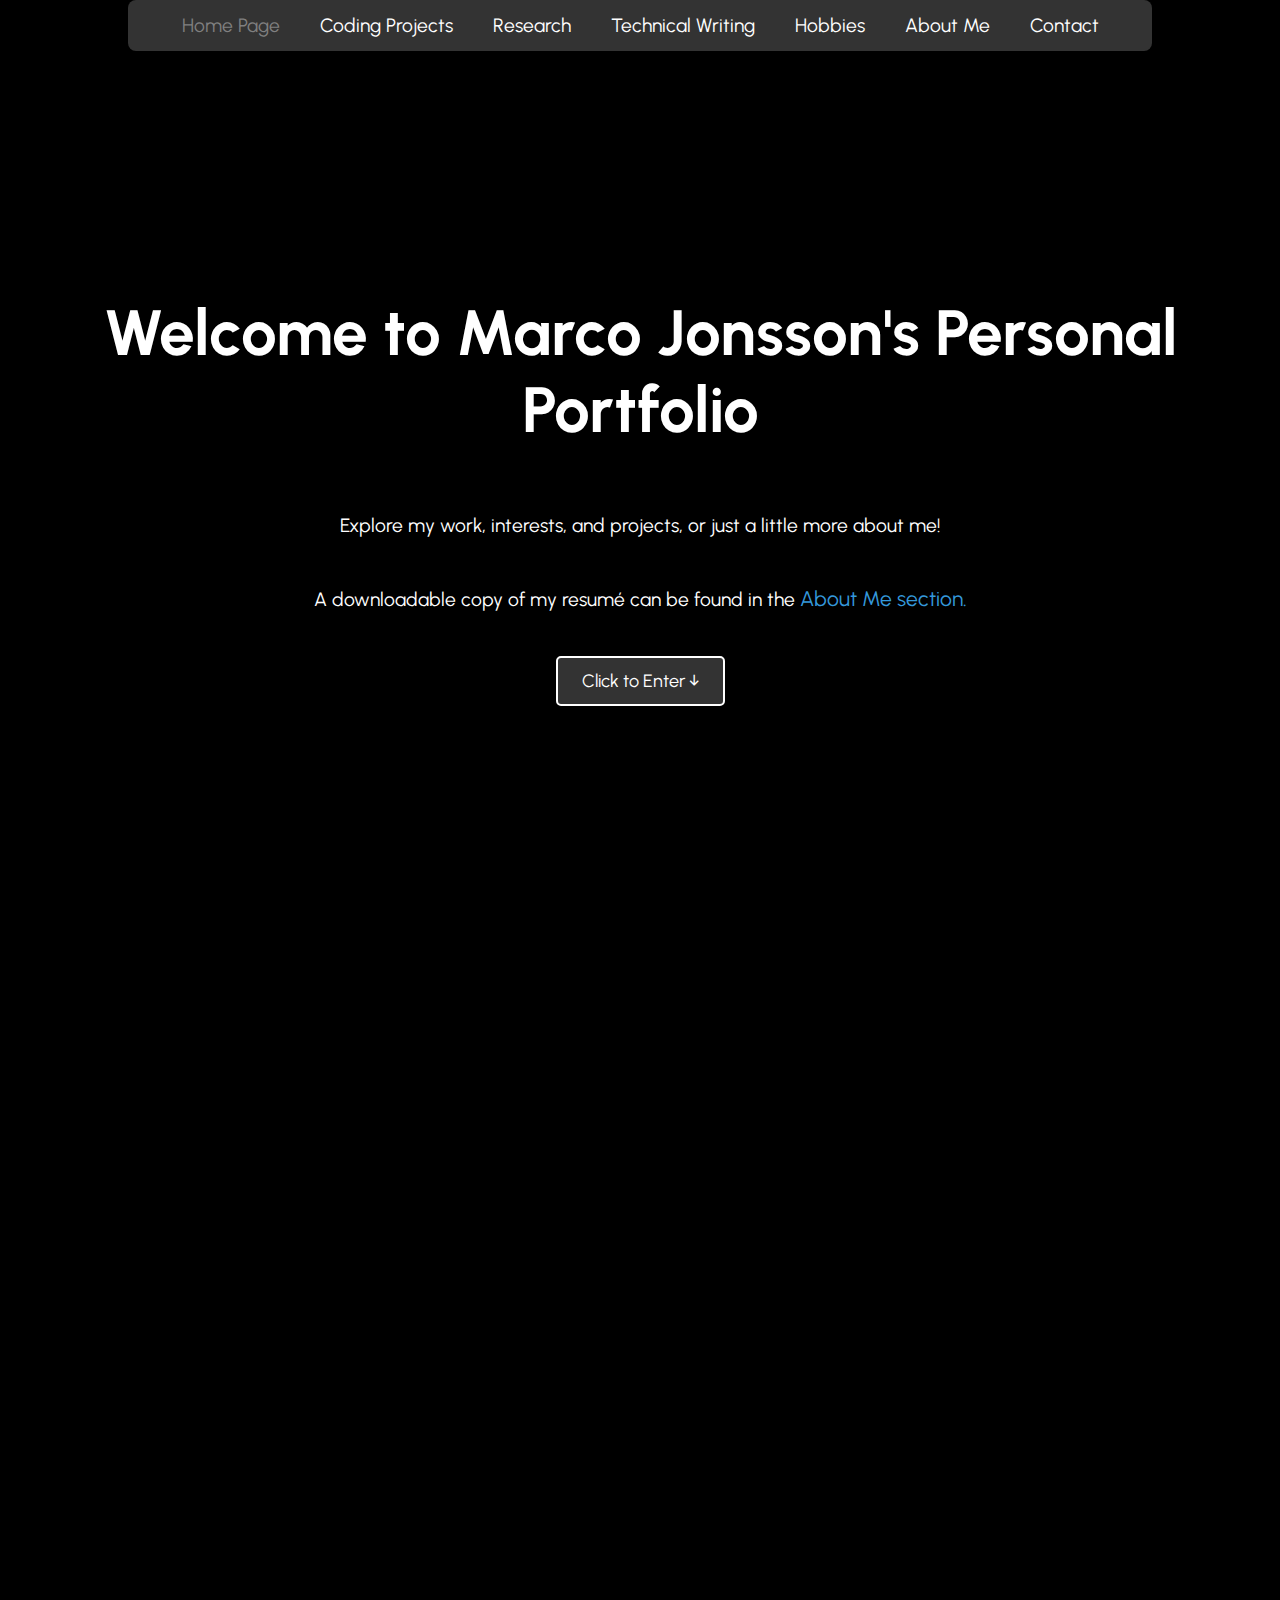
==== commit 1bec48cb: "finished Scala game page, updated homepage routes" ====
--- a/index.html
+++ b/index.html
@@ -41,13 +41,13 @@
     <!-- Image Gallery (Hidden Initially) -->
     <div id="gallery-container">
         <div id="navigation-track" data-mouse-down-at="0" data-prev-percentage="0">
+            <img class="home-image" src="/Files/SiteImages/HomePageImages/ChessHome.jpeg" draggable="false" pointer-events="none" data-page="/CodingProjects/ProjectPages/haskell-chess.html">
+            <img class="home-image" src="/Files/SiteImages/HomePageImages/SaturnHome.jpg" draggable="false" pointer-events="none" data-page="/CodingProjects/ProjectPages/space-game.html">
+            <img class="home-image" src="/Files/SiteImages/HomePageImages/RayTracingHome.jpg" draggable="false" pointere-events="none" data-page="/CodingProjects/ProjectPages/c-raytracing.html">
             <img class="home-image" src="/Files/SiteImages/HomePageImages/ChessHome.jpeg" draggable="false" pointer-events: none;>
-        <img class="home-image" src="/Files/SiteImages/HomePageImages/ChessHome.jpeg" draggable="false" pointer-events: none;>
-        <img class="home-image" src="/Files/SiteImages/HomePageImages/ChessHome.jpeg" draggable="false" pointer-events: none;>
-        <img class="home-image" src="/Files/SiteImages/HomePageImages/ChessHome.jpeg" draggable="false" pointer-events: none;>
-        <img class="home-image" src="/Files/SiteImages/HomePageImages/ChessHome.jpeg" draggable="false" pointer-events: none;>
-        <img class="home-image" src="/Files/SiteImages/HomePageImages/ChessHome.jpeg" draggable="false" pointer-events: none;>
-        <img class="home-image" src="/Files/SiteImages/HomePageImages/ChessHome.jpeg" draggable="false" pointer-events: none;>
+            <img class="home-image" src="/Files/SiteImages/HomePageImages/ChessHome.jpeg" draggable="false" pointer-events: none;>
+            <img class="home-image" src="/Files/SiteImages/HomePageImages/ChessHome.jpeg" draggable="false" pointer-events: none;>
+            <img class="home-image" src="/Files/SiteImages/HomePageImages/ChessHome.jpeg" draggable="false" pointer-events: none;>
         </div>
     </div>
     <!-- Back Button -->
@@ -77,6 +77,20 @@
             // Now initialize track interaction logic
             initTrack();
         }
+
+
+                // Function to handle the image click event
+        function handleImageClick(event) {
+            const page = event.target.getAttribute('data-page'); // Get the page from the data attribute
+            if (page) {
+                window.location.href = `/Pages/${page}`; // Change the URL to the page specified
+            }
+        }
+
+        // Attach the click event listener to all images
+        document.querySelectorAll('.home-image').forEach(image => {
+            image.addEventListener('click', handleImageClick);
+        });
         document.getElementById("back-button").addEventListener("click", returnHome);
 
         // Listen for swipe or click
@@ -152,22 +166,9 @@
 
 
 
-<!-- button table Will not use for now-->
-<!-- <table>
-    <tr>
-        <td><button class="styled-button" onclick="location.href='CodingProjects/coding-projects.html'">Coding Projects</button></td>
-        <td><button class="styled-button" onclick="location.href='research-interests'">Research Interests and Honors Thesis</button></td>
-        <td><button class="styled-button" onclick="location.href='#technical-writing'">Technical Writing Samples</button></td>
-    </tr>
-</table> -->
 
 
 
-
-
-<div class="section" style="text-align: center; font-size: 2em; font-weight: bold; color: red; margin-top: 50px;">
-    WORK IN PROGRESS
-</div>
 </body>
 
 </html>--- a/CSSStyles/styles.css
+++ b/CSSStyles/styles.css
@@ -209,23 +209,19 @@
     box-shadow: 0 0 0 3px rgba(0, 0, 255, 0.3); /* Blue focus ring for accessibility */
 }
 
-
-/* .contact-info {
-
-    text-align: justify;
-} */
-
-.contact-container {
+ .contact-container {
     max-width: 600px;
     margin: auto;
     padding: 20px;
     text-align: center;
 }
+
 .contact-info {
     display: flex;
     flex-direction: column;
     gap: 15px;
 }
+
 .contact-entry {
     display: flex;
     align-items: center;
@@ -233,12 +229,21 @@
     border-radius: 12px;
     padding: 10px;
     box-shadow: 2px 2px 10px rgba(0, 0, 0, 0.1);
-}
+    transition: all 0.3s ease; /* Smooth transition for hover effect */
+}
+
+.contact-entry:hover {
+    background: #b2a8a8; /* Lighter background on hover */
+    box-shadow: 4px 4px 15px rgba(0, 0, 0, 0.2); /* Slightly stronger shadow on hover */
+    transform: scale(1.05); /* Slight zoom effect */
+}
+
 .contact-entry p {
     margin-left: 80px;
     text-align: justify;
     color: #000000; 
 }
+
 .contact-entry a {
     color: #0011ff; 
     text-decoration: none;
@@ -247,23 +252,27 @@
 .contact-entry a:hover {
     text-decoration: underline;
 }
+
 .contact-entry img {
     width: 30px;
     height: 30px;
     margin-right: 10px;
     margin-left: 10px;
 }
+
 .contact-form {
     margin-top: 20px;
     display: flex;
     flex-direction: column;
     gap: 10px;
 }
+
 .contact-form input, .contact-form textarea {
     padding: 8px;
     border-radius: 8px;
     border: 1px solid #ccc;
 }
+
 .contact-form button {
     background-color: #333;
     color: white;
@@ -271,21 +280,24 @@
     border-radius: 8px;
     cursor: pointer;
 }
+
 /* Container for the profile picture */
 .profile-pic-container {
     position: absolute;
-    top: 350px;
-    right: 100px;
-    width: 500px;
-    height: 500px;
-    /* border-radius: 50%; */
+    top: 100px; 
+    left: 120px; 
+    width: 25vw; 
+    height: 25vw; 
+    max-width: 200px; 
+    max-height: 200px;
     overflow: hidden;
+    border-radius: 50%;
 }
 
 .profile-pic-container img {
     width: 100%;
     height: 100%;
-    object-fit: cover;
+    object-fit: cover; /* Ensures the image covers the entire container */
 }
 
 
